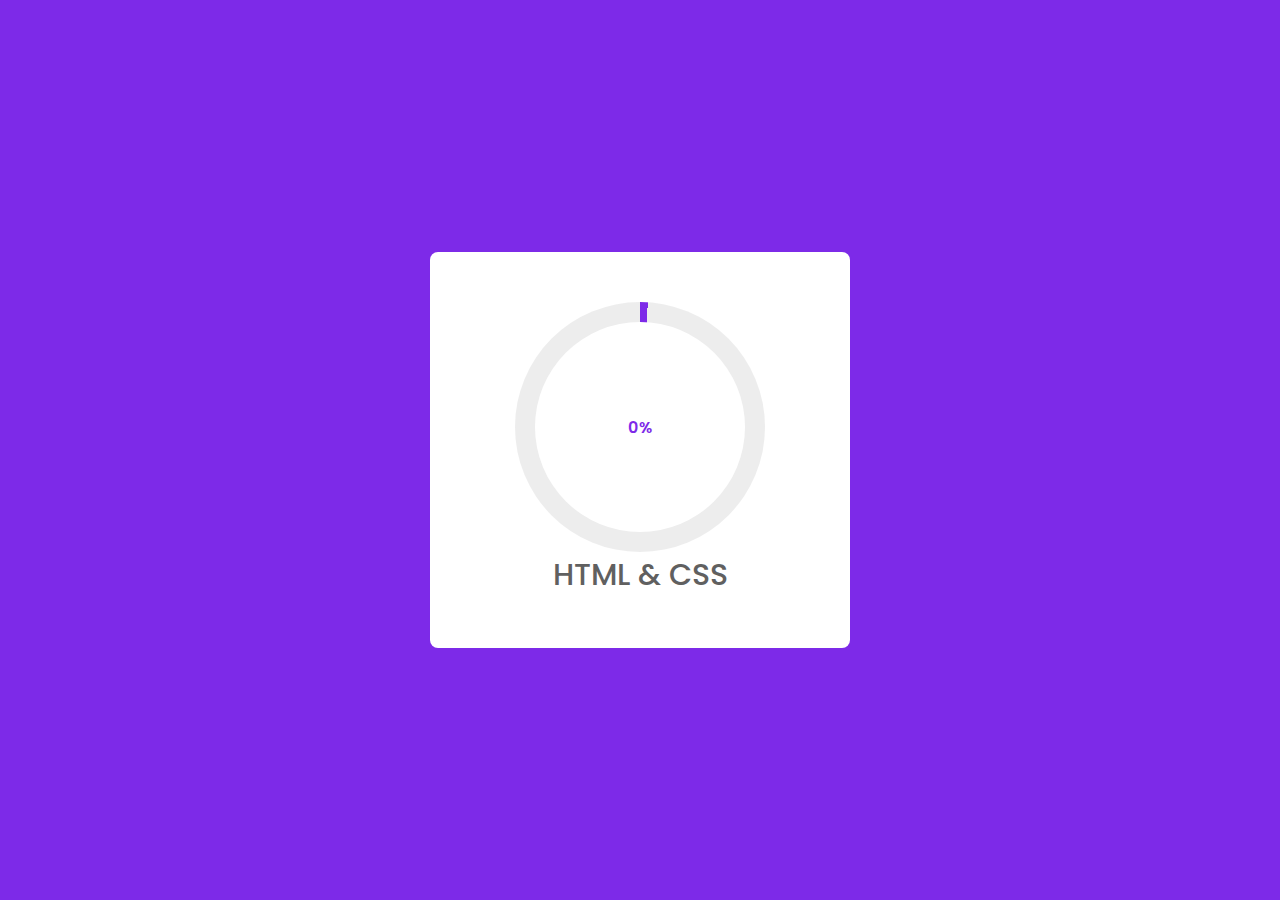
==== index2.html @ 15fa598f "the progress bar in testing phase" ====
<!DOCTYPE html>
<html lang="en">
<head>
    <meta charset="UTF-8">
    <meta http-equiv="X-UA-Compatible" content="IE=edge">
    <meta name="viewport" content="width=device-width, initial-scale=1.0">
    <title>Document</title>
    <link rel="stylesheet" href="progress.css">
</head>
<body>
    <div class="container">
        <div class="circular-progress">
            <span class="progress-value">0%</span>
        </div>

        <span class="text"> HTML & CSS</span>
    </div>
</body>
</html>
---- progress.css ----
@import url('https://fonts.googleapis.com/css2?family=Poppins:wght@100;200;300;400;500;600;700;800;900&display=swap');

*{
    margin: 0;
    padding: 0;
    box-sizing: border-box;
    font-family: 'Poppins',sans-serif;
}

body{
    height: 100vh;
    display: flex;
    align-items: center;
    justify-content: center;
    background: #7d2ae8;
}

.container{
    display: flex;
    width: 420px;
    padding: 50px 0;
    border-radius: 8px;
    background: #ffff;
    flex-direction: column;
    align-items: center;
}

.circular-progress{
    position: relative;
    height: 250px;
    width: 250px;
    border-radius: 50%;
    background: conic-gradient(#7d2ae8 3.6deg, #ededed 0deg);
    align-items: center;
    justify-content: center;
    display: flex;
}

.circular-progress::before{
    content: "";
    position: absolute;
    height: 210px;
    width: 210px;
    border-radius: 50%;
    background: #ffffff;
}

.progress-value{
    position: relative;
    font: 40px;
    font-weight: 600;
    color: #7d2ae8;
}

.text{
    font-size: 30px;
    font-weight: 500;
    color: #606060;
}
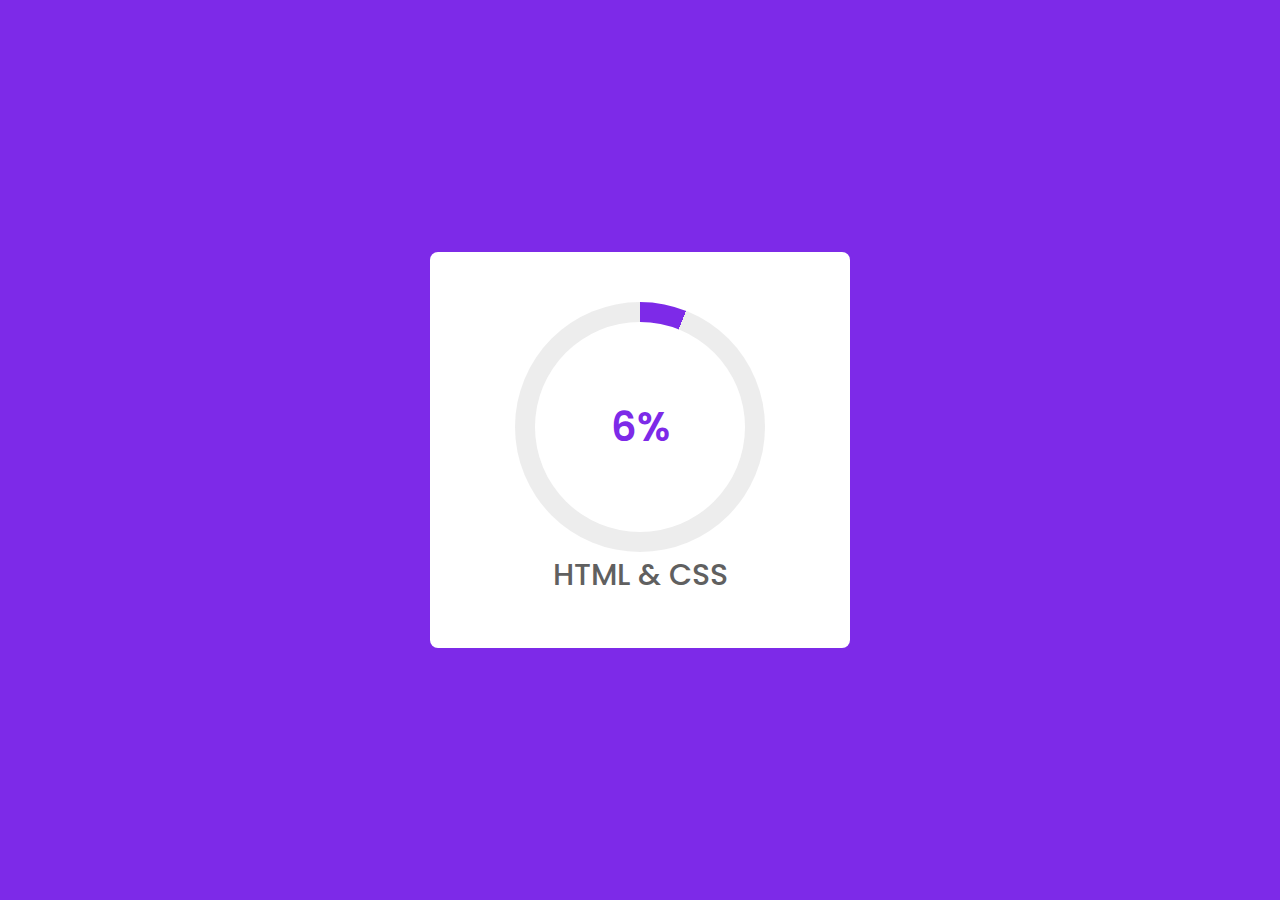
==== commit 1add9cdc: "the progress bar was tested successfully left with the integration phase" ====
--- a/index2.html
+++ b/index2.html
@@ -15,5 +15,7 @@
 
         <span class="text"> HTML & CSS</span>
     </div>
+
+    <script src="main.js"></script>
 </body>
 </html>--- a/progress.css
+++ b/progress.css
@@ -47,7 +47,7 @@
 
 .progress-value{
     position: relative;
-    font: 40px;
+    font-size: 40px;
     font-weight: 600;
     color: #7d2ae8;
 }
